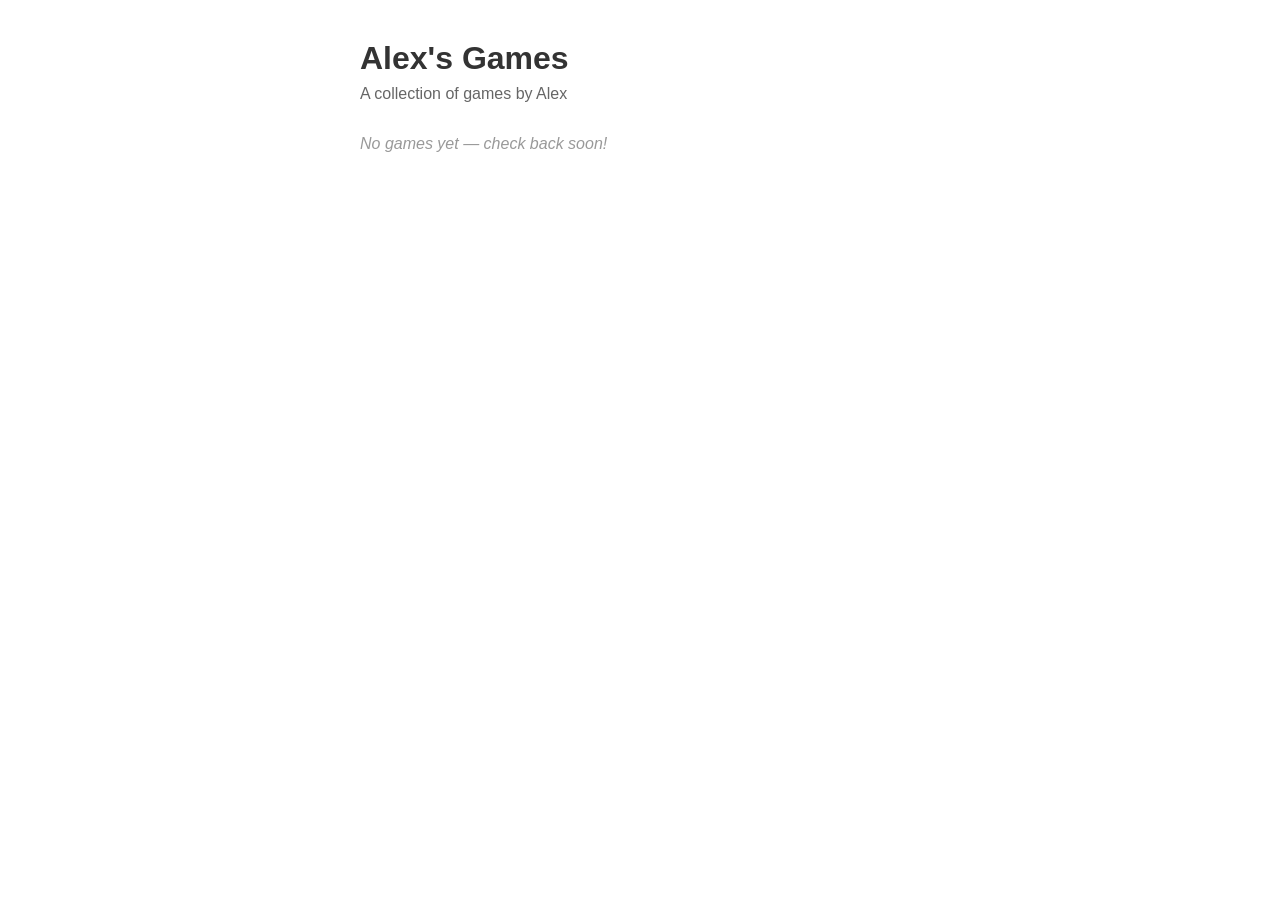
==== index.html @ 6447047d "Initial setup: landing page and agent instructions Co-authored-by: Copilot <223556219+Copilot@users." ====
<!DOCTYPE html>
<html lang="en">
<head>
    <meta charset="UTF-8">
    <meta name="viewport" content="width=device-width, initial-scale=1.0">
    <title>Alex's Games</title>
    <style>
        * { margin: 0; padding: 0; box-sizing: border-box; }
        body {
            font-family: -apple-system, BlinkMacSystemFont, "Segoe UI", sans-serif;
            max-width: 600px;
            margin: 40px auto;
            padding: 0 20px;
            color: #333;
        }
        h1 { margin-bottom: 8px; }
        p.subtitle { color: #666; margin-bottom: 32px; }
        ul { list-style: none; }
        li { margin-bottom: 12px; }
        a {
            color: #0969da;
            text-decoration: none;
            font-size: 1.1em;
        }
        a:hover { text-decoration: underline; }
        .empty { color: #999; font-style: italic; }
    </style>
</head>
<body>
    <h1>Alex's Games</h1>
    <p class="subtitle">A collection of games by Alex</p>
    <p class="empty">No games yet — check back soon!</p>
    <!-- When adding the first game, replace the .empty paragraph with:
    <ul>
        <li><a href="game-name/">Game Name</a></li>
    </ul>
    -->
</body>
</html>
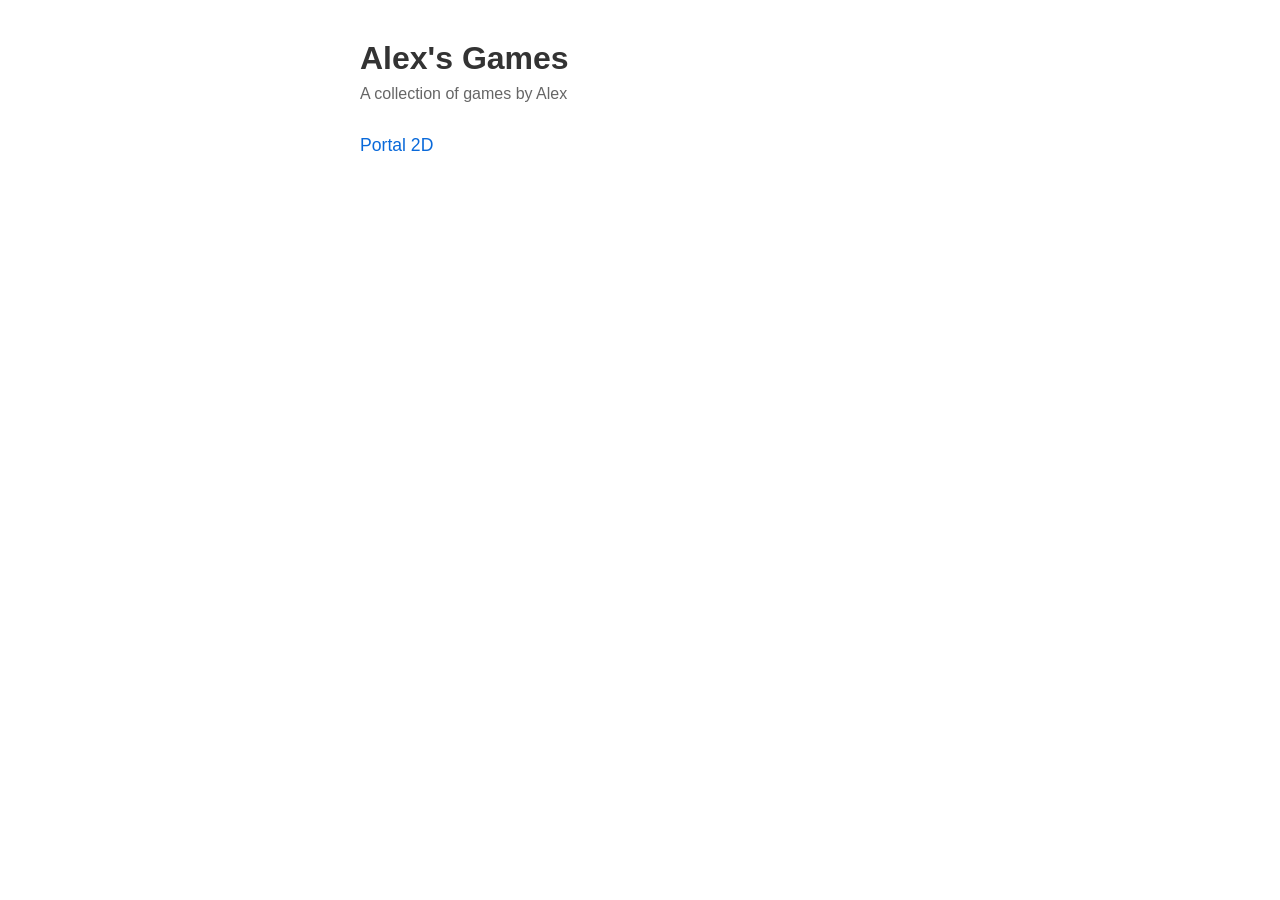
==== commit c60952d7: "Add Portal 2D to landing page" ====
--- a/index.html
+++ b/index.html
@@ -29,11 +29,8 @@
 <body>
     <h1>Alex's Games</h1>
     <p class="subtitle">A collection of games by Alex</p>
-    <p class="empty">No games yet — check back soon!</p>
-    <!-- When adding the first game, replace the .empty paragraph with:
     <ul>
-        <li><a href="game-name/">Game Name</a></li>
+        <li><a href="portal2d/portal2d.html">Portal 2D</a></li>
     </ul>
-    -->
 </body>
 </html>
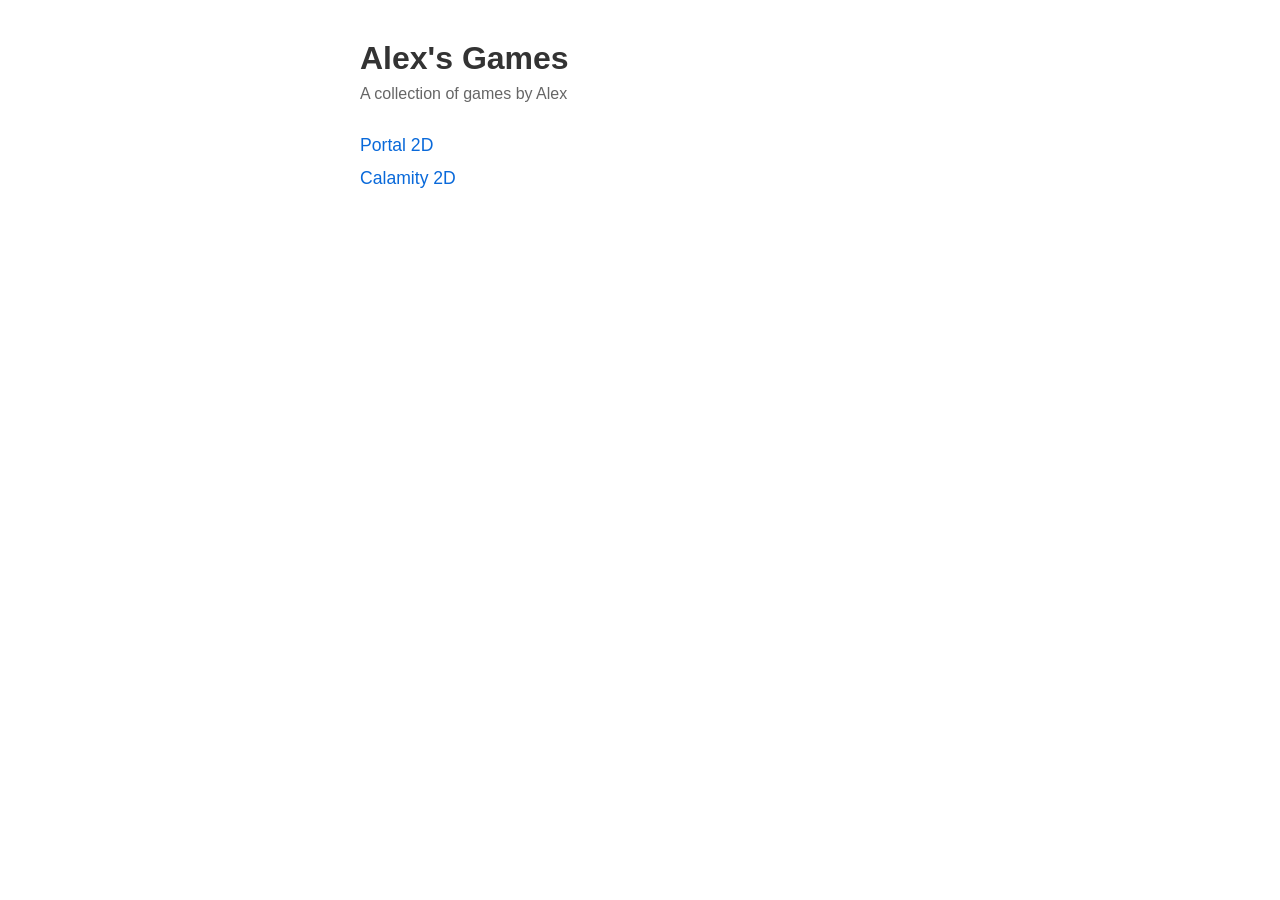
==== commit 74874914: "Add Calamity 2D musou game with 3 levels and landing page link" ====
--- a/index.html
+++ b/index.html
@@ -31,6 +31,7 @@
     <p class="subtitle">A collection of games by Alex</p>
     <ul>
         <li><a href="portal2d/portal2d.html">Portal 2D</a></li>
+        <li><a href="calamity2d/">Calamity 2D</a></li>
     </ul>
 </body>
 </html>
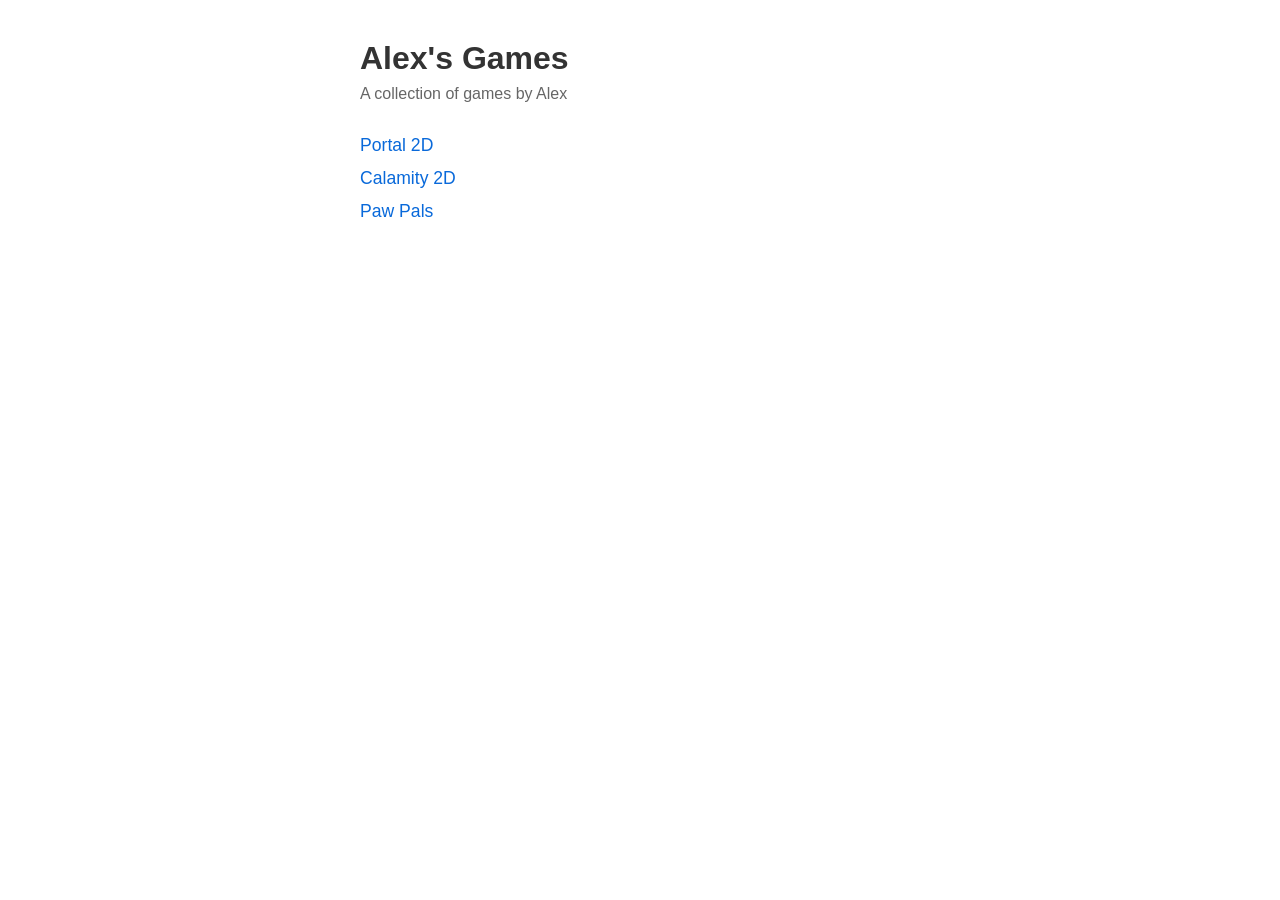
==== commit b55b92e8: "Add Paw Pals virtual pet game and landing page link" ====
--- a/index.html
+++ b/index.html
@@ -32,6 +32,7 @@
     <ul>
         <li><a href="portal2d/portal2d.html">Portal 2D</a></li>
         <li><a href="calamity2d/">Calamity 2D</a></li>
+        <li><a href="paw-pals/">Paw Pals</a></li>
     </ul>
 </body>
 </html>
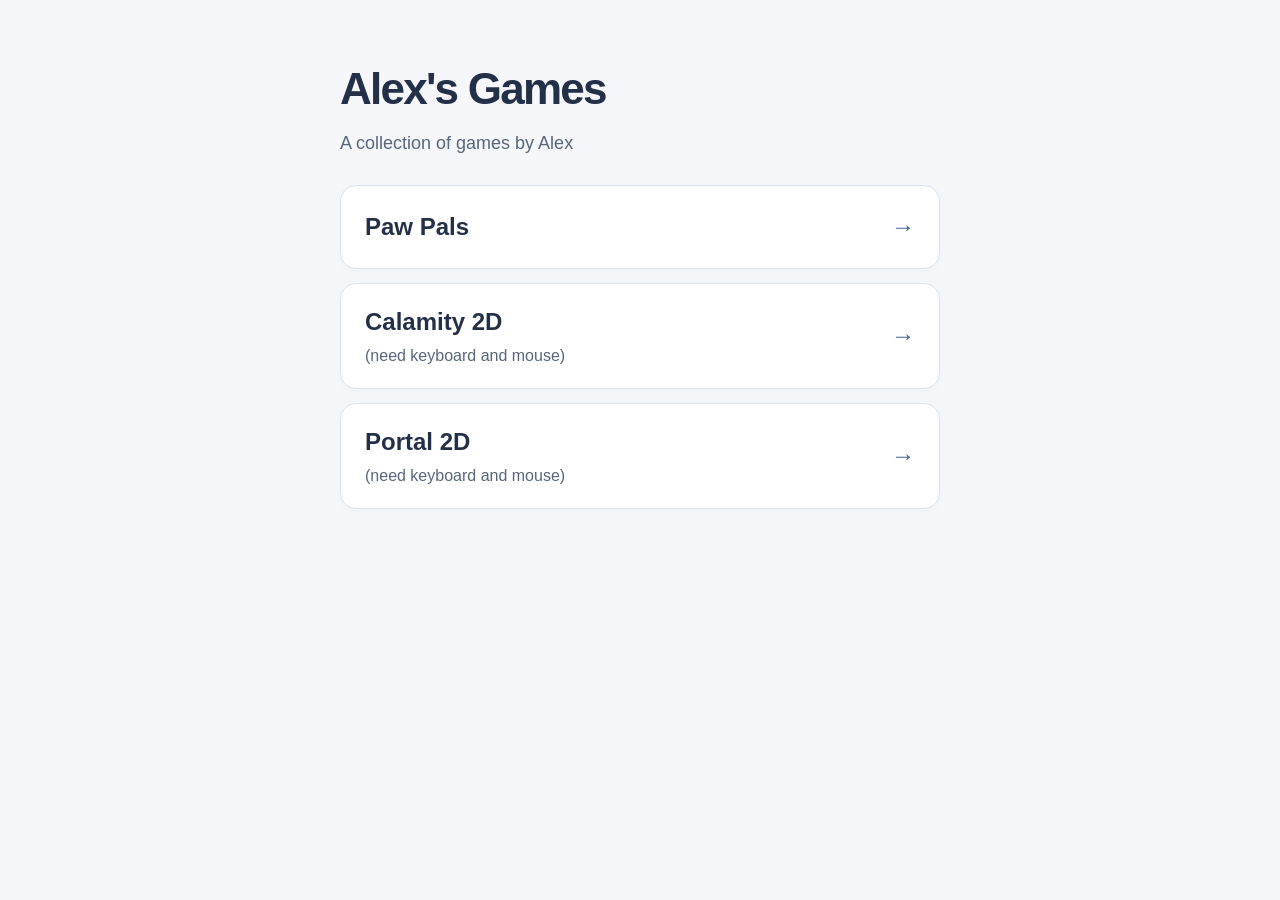
==== commit d943f97f: "Refresh games list layout, order, and control requirements" ====
--- a/index.html
+++ b/index.html
@@ -1,38 +1,59 @@
-<!DOCTYPE html>
-<html lang="en">
-<head>
-    <meta charset="UTF-8">
-    <meta name="viewport" content="width=device-width, initial-scale=1.0">
-    <title>Alex's Games</title>
-    <style>
-        * { margin: 0; padding: 0; box-sizing: border-box; }
-        body {
-            font-family: -apple-system, BlinkMacSystemFont, "Segoe UI", sans-serif;
-            max-width: 600px;
-            margin: 40px auto;
-            padding: 0 20px;
-            color: #333;
-        }
-        h1 { margin-bottom: 8px; }
-        p.subtitle { color: #666; margin-bottom: 32px; }
-        ul { list-style: none; }
-        li { margin-bottom: 12px; }
-        a {
-            color: #0969da;
-            text-decoration: none;
-            font-size: 1.1em;
-        }
-        a:hover { text-decoration: underline; }
-        .empty { color: #999; font-style: italic; }
-    </style>
-</head>
-<body>
-    <h1>Alex's Games</h1>
-    <p class="subtitle">A collection of games by Alex</p>
-    <ul>
-        <li><a href="portal2d/portal2d.html">Portal 2D</a></li>
-        <li><a href="calamity2d/">Calamity 2D</a></li>
-        <li><a href="paw-pals/">Paw Pals</a></li>
-    </ul>
-</body>
+<!DOCTYPE html>
+<html lang="en">
+<head>
+    <meta charset="UTF-8">
+    <meta name="viewport" content="width=device-width, initial-scale=1.0">
+    <title>Alex's Games</title>
+    <style>
+        * { margin: 0; padding: 0; box-sizing: border-box; }
+        body {
+            font-family: -apple-system, BlinkMacSystemFont, "Segoe UI", sans-serif;
+            background: #f5f7fb;
+            color: #243047;
+            line-height: 1.5;
+        }
+        main {
+            max-width: 640px;
+            margin: 0 auto;
+            padding: 56px 20px;
+        }
+        h1 { font-size: clamp(2rem, 7vw, 2.75rem); letter-spacing: -0.04em; }
+        .subtitle { color: #59657a; font-size: 18px; margin: 8px 0 28px; }
+        ul { list-style: none; display: grid; gap: 14px; }
+        a {
+            display: flex;
+            align-items: center;
+            justify-content: space-between;
+            gap: 16px;
+            min-height: 84px;
+            padding: 20px 24px;
+            border: 1px solid #dce3ee;
+            border-radius: 16px;
+            background: #fff;
+            color: #243047;
+            text-decoration: none;
+            box-shadow: 0 2px 6px #24304706;
+        }
+        a:hover { border-color: #9db6df; background: #fafdff; }
+        a:focus-visible { outline: 3px solid #2563eb; outline-offset: 4px; }
+        .name { display: block; font-size: 24px; font-weight: 650; }
+        .note { display: block; margin-top: 4px; color: #59657a; font-size: 16px; }
+        .arrow { color: #42659a; font-size: 24px; flex-shrink: 0; }
+        @media (max-width: 480px) {
+            main { padding: 32px 16px; }
+            a { padding: 18px 20px; }
+        }
+    </style>
+</head>
+<body>
+    <main>
+        <h1>Alex's Games</h1>
+        <p class="subtitle">A collection of games by Alex</p>
+        <ul>
+            <li><a href="paw-pals/"><span class="name">Paw Pals</span><span class="arrow" aria-hidden="true">&rarr;</span></a></li>
+            <li><a href="calamity2d/"><span><span class="name">Calamity 2D</span><span class="note">(need keyboard and mouse)</span></span><span class="arrow" aria-hidden="true">&rarr;</span></a></li>
+            <li><a href="portal2d/portal2d.html"><span><span class="name">Portal 2D</span><span class="note">(need keyboard and mouse)</span></span><span class="arrow" aria-hidden="true">&rarr;</span></a></li>
+        </ul>
+    </main>
+</body>
 </html>
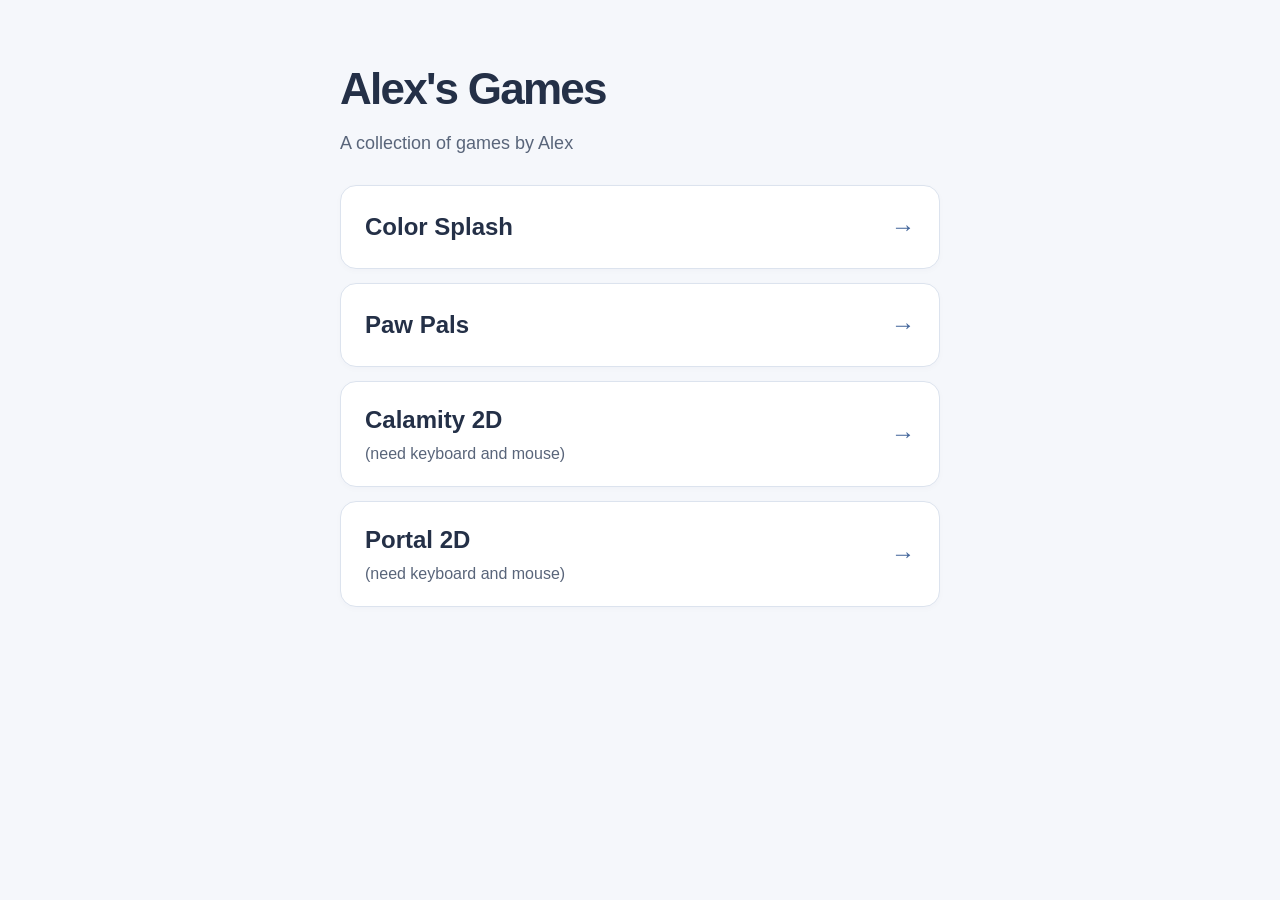
==== commit 3fcd9fb1: "Add Color Splash game" ====
--- a/index.html
+++ b/index.html
@@ -49,7 +49,8 @@
     <main>
         <h1>Alex's Games</h1>
         <p class="subtitle">A collection of games by Alex</p>
-        <ul>
+        <ul>
+            <li><a href="color-splash/"><span class="name">Color Splash</span><span class="arrow" aria-hidden="true">&rarr;</span></a></li>
             <li><a href="paw-pals/"><span class="name">Paw Pals</span><span class="arrow" aria-hidden="true">&rarr;</span></a></li>
             <li><a href="calamity2d/"><span><span class="name">Calamity 2D</span><span class="note">(need keyboard and mouse)</span></span><span class="arrow" aria-hidden="true">&rarr;</span></a></li>
             <li><a href="portal2d/portal2d.html"><span><span class="name">Portal 2D</span><span class="note">(need keyboard and mouse)</span></span><span class="arrow" aria-hidden="true">&rarr;</span></a></li>
